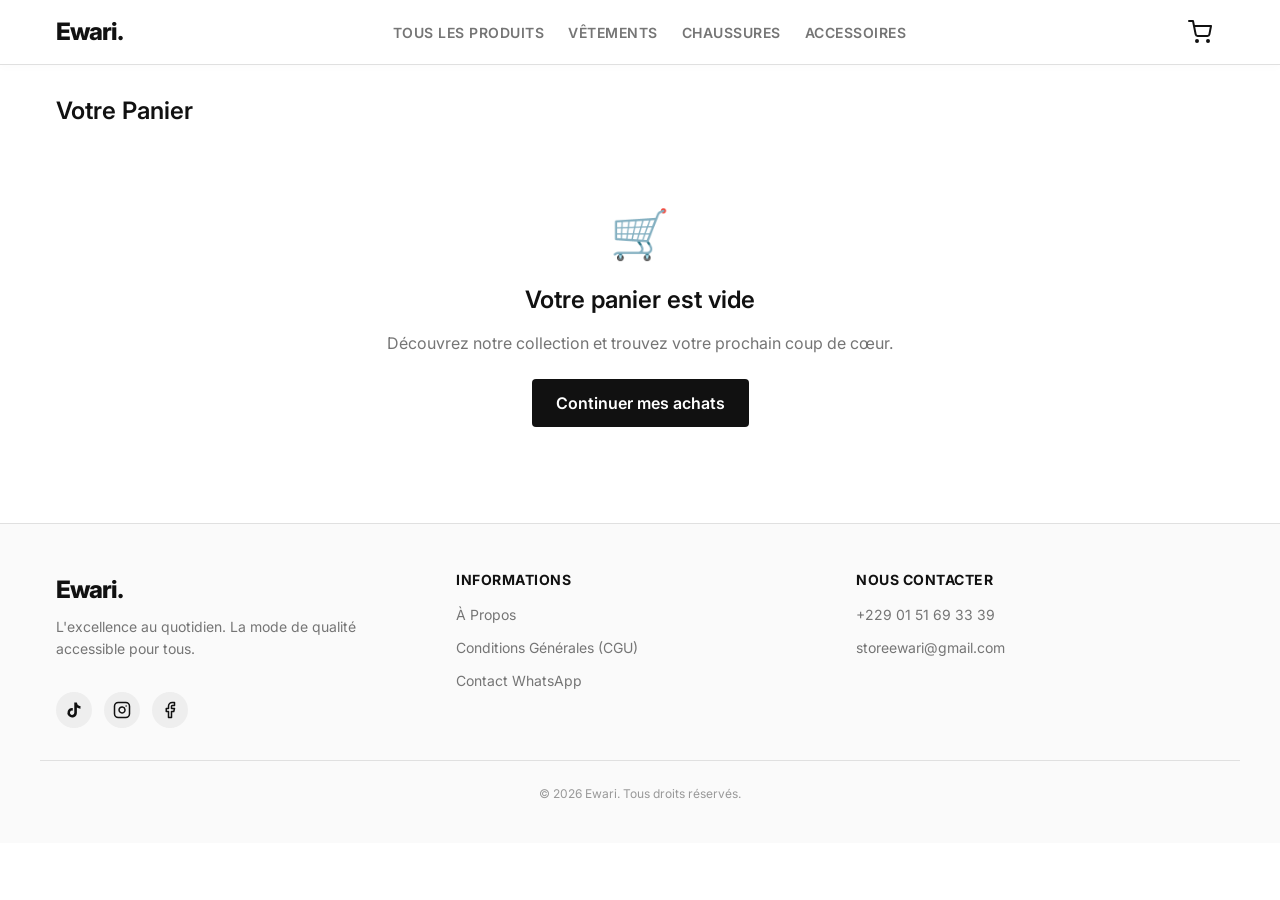
==== commande.html @ d3e02f94 "Initial commit - Ewari" ====
<!DOCTYPE html>
<html lang="fr">
<head>
    <meta charset="UTF-8">
    <meta name="viewport" content="width=device-width, initial-scale=1.0">
    <title>Paiement sécurisé | Ewari</title>
    <link rel="stylesheet" href="css/variables.css">
    <link rel="stylesheet" href="css/base.css">
    <link rel="stylesheet" href="css/layout.css">
    <link rel="stylesheet" href="css/components.css">
    <style>
        .checkout-layout { display: flex; flex-direction: column-reverse; gap: var(--space-8); margin: var(--space-8) 0 var(--space-12); }
        @media (min-width: 1024px) { .checkout-layout { flex-direction: row; align-items: flex-start; } .checkout-form-section { flex: 2; } .checkout-summary-section { flex: 1; position: sticky; top: 80px; } }
        .form-group { margin-bottom: var(--space-4); }
        .form-group label { display: block; margin-bottom: var(--space-2); font-weight: 500; font-size: var(--text-sm); }
        .form-control { width: 100%; padding: var(--space-3); border: 1px solid var(--color-grey-medium); border-radius: var(--radius-sm); font-size: var(--text-base); transition: border-color 0.2s; }
        .form-control:focus { outline: none; border-color: var(--color-black); }
        .section-title { font-size: var(--text-xl); margin-bottom: var(--space-6); padding-bottom: var(--space-2); border-bottom: 1px solid var(--color-grey-medium); }
        .mini-summary { background-color: var(--color-grey-light); padding: var(--space-6); border-radius: var(--radius-md); }
        .summary-row { display: flex; justify-content: space-between; margin-bottom: var(--space-3); font-size: var(--text-base); }
        .summary-row.total { font-weight: 700; font-size: var(--text-lg); border-top: 1px solid var(--color-grey-medium); padding-top: var(--space-4); margin-top: var(--space-4); }
    </style>
</head>
<body>

    <header class="header">
        <div class="container header-container" style="justify-content: center;">
            <a href="index.html" class="logo">Ewari.</a>
        </div>
    </header>

    <main class="container">
        <div class="checkout-layout">
            <div class="checkout-form-section">
                <h1 class="section-title">Informations de livraison</h1>
                
                <form id="checkout-form">
                    <div class="form-group">
                        <label for="fullname">Nom complet *</label>
                        <input type="text" id="fullname" class="form-control" required placeholder="Ex: Jean Dupont">
                    </div>
                    <div class="form-group">
                        <label for="phone">Numéro de téléphone *</label>
                        <input type="tel" id="phone" class="form-control" required placeholder="Ex: +229 XX XX XX XX">
                    </div>
                    <div class="form-group">
                        <label for="address">Adresse de livraison *</label>
                        <input type="text" id="address" class="form-control" required placeholder="Numéro de rue, quartier...">
                    </div>

                    <h2 class="section-title" style="margin-top: var(--space-8);">Paiement</h2>

                    <button type="submit" class="btn btn-primary" style="width: 100%;">Confirmer la commande</button>
                </form>
            </div>

            <div class="checkout-summary-section">
                <div class="mini-summary">
                    <h2 style="font-size: var(--text-lg); margin-bottom: var(--space-4);">Votre commande</h2>
                    <div id="checkout-items-preview" style="margin-bottom: var(--space-4); border-bottom: 1px solid var(--color-grey-medium); padding-bottom: var(--space-4);"></div>
                    <div class="summary-row">
                        <span>Sous-total</span>
                        <span id="checkout-subtotal">0 FCFA</span>
                    </div>
                    <div class="summary-row">
                        <span>Livraison</span>
                        <span>1 500 FCFA</span>
                    </div>
                    <div class="summary-row total">
                        <span>Total à payer</span>
                        <span id="checkout-total">0 FCFA</span>
                    </div>
                </div>
            </div>
        </div>
    </main>

    <footer class="footer">
        <div class="container footer-grid">
            <div class="footer-col">
                <div class="footer-brand">Ewari.</div>
                <p style="color: var(--color-grey-dark); font-size: var(--text-sm); line-height: 1.6;">L'excellence au quotidien. La mode de qualité accessible pour tous.</p>
                <div class="social-icons">
                    <a href="#" aria-label="TikTok"><svg width="18" height="18" viewBox="0 0 24 24" fill="currentColor"><path d="M19.59 6.69a4.83 4.83 0 0 1-3.77-4.25V2h-3.45v13.67a2.89 2.89 0 0 1-5.2 1.74 2.89 2.89 0 0 1 2.31-4.64 2.93 2.93 0 0 1 .88.13V9.4a6.84 6.84 0 0 0-1-.05A6.33 6.33 0 0 0 5 20.1a6.34 6.34 0 0 0 10.86-4.43v-7a8.16 8.16 0 0 0 4.77 1.52v-3.4a4.85 4.85 0 0 1-1-.1z"/></svg></a>
                    <a href="#" aria-label="Instagram"><svg width="18" height="18" viewBox="0 0 24 24" fill="none" stroke="currentColor" stroke-width="2" stroke-linecap="round" stroke-linejoin="round"><rect x="2" y="2" width="20" height="20" rx="5" ry="5"></rect><path d="M16 11.37A4 4 0 1 1 12.63 8 4 4 0 0 1 16 11.37z"></path><line x1="17.5" y1="6.5" x2="17.51" y2="6.5"></line></svg></a>
                    <a href="#" aria-label="Facebook"><svg width="18" height="18" viewBox="0 0 24 24" fill="none" stroke="currentColor" stroke-width="2" stroke-linecap="round" stroke-linejoin="round"><path d="M18 2h-3a5 5 0 0 0-5 5v3H7v4h3v8h4v-8h3l1-4h-4V7a1 1 0 0 1 1-1h3z"></path></svg></a>
                </div>
            </div>
            <div class="footer-col">
                <h3>Informations</h3>
                <ul class="footer-links">
                    <li><a href="#">À Propos</a></li>
                    <li><a href="#">Conditions Générales (CGU)</a></li>
                    <li><a href="#">Contact WhatsApp</a></li>
                </ul>
            </div>
            <div class="footer-col">
                <h3>Nous Contacter</h3>
                <ul class="footer-contact">
                    <li><a href="tel:+2290151693339">+229 01 51 69 33 39</a></li>
                    <li><a href="mailto:storeewari@gmail.com">storeewari@gmail.com</a></li>
                </ul>
            </div>
        </div>
        <div class="container" style="text-align: center; border-top: 1px solid var(--color-grey-medium); margin-top: var(--space-8); padding-top: var(--space-6);">
            <p style="font-size: var(--text-xs); color: #999;">© 2026 Ewari. Tous droits réservés.</p>
        </div>
    </footer>

    <script src="js/data.js"></script>
    <script src="js/checkout.js"></script>
</body>
</html>
---- css/variables.css ----
/* Variables globales - Thème Minimaliste N&B / Gris */
:root {
    /* Couleurs principales */
    --color-white: #FFFFFF;
    --color-black: #111111;
    --color-grey-light: #F5F5F5;
    --color-grey-medium: #E0E0E0;
    --color-grey-dark: #757575;
    
    /* Couleurs sémantiques */
    --color-success: #28A745;
    --color-error: #DC3545;
    
    /* Typographie */
    --font-primary: 'Inter', -apple-system, BlinkMacSystemFont, 'Segoe UI', Roboto, Helvetica, Arial, sans-serif;
    
    /* Tailles de texte (Mobile first) */
    --text-xs: 0.75rem;     /* 12px */
    --text-sm: 0.875rem;    /* 14px */
    --text-base: 1rem;      /* 16px */
    --text-lg: 1.125rem;    /* 18px */
    --text-xl: 1.5rem;      /* 24px */
    --text-xxl: 2rem;       /* 32px */
    
    /* Espacements (Système de grille 8px pour la zone du pouce) */
    --space-1: 0.25rem;     /* 4px */
    --space-2: 0.5rem;      /* 8px */
    --space-3: 0.75rem;     /* 12px */
    --space-4: 1rem;        /* 16px */
    --space-6: 1.5rem;      /* 24px */
    --space-8: 2rem;        /* 32px */
    --space-12: 3rem;       /* 48px */
    
    /* Autres propriétés */
    --radius-sm: 4px;
    --radius-md: 8px;
    --shadow-sm: 0 1px 3px rgba(0,0,0,0.12);
    --shadow-md: 0 4px 6px rgba(0,0,0,0.1);
    --transition-speed: 0.2s;
    
    /* Z-index */
    --z-header: 100;
    --z-toast: 200;
    --z-modal: 300;
}
---- css/base.css ----
/* Import de la police Inter via Google Fonts */
@import url('https://fonts.googleapis.com/css2?family=Inter:wght@300;400;500;600;700&display=swap');

/* CSS Reset de base */
*, *::before, *::after {
    box-sizing: border-box;
    margin: 0;
    padding: 0;
}

html {
    font-size: 16px;
    scroll-behavior: smooth;
}

body {
    font-family: var(--font-primary);
    background-color: var(--color-white);
    color: var(--color-black);
    line-height: 1.5;
    -webkit-font-smoothing: antialiased;
    -moz-osx-font-smoothing: grayscale;
}

/* Typographie globale */
h1, h2, h3, h4, h5, h6 {
    font-weight: 600;
    line-height: 1.2;
    margin-bottom: var(--space-4);
}

p {
    margin-bottom: var(--space-4);
    color: var(--color-grey-dark);
}

a {
    color: inherit;
    text-decoration: none;
    transition: color var(--transition-speed) ease;
}

ul, ol {
    list-style: none;
}

img {
    max-width: 100%;
    height: auto;
    display: block;
    object-fit: cover;
}

button {
    font-family: inherit;
    cursor: pointer;
    border: none;
    background: none;
}

input, textarea, select {
    font-family: inherit;
}

/* Utilitaires globaux */
.container {
    width: 100%;
    max-width: 1200px;
    margin: 0 auto;
    padding: 0 var(--space-4); /* Padding mobile-first par défaut */
}

.sr-only {
    /* Classe pour l'accessibilité : masque visuellement un élément mais le laisse lisible par les lecteurs d'écran */
    position: absolute;
    width: 1px;
    height: 1px;
    padding: 0;
    margin: -1px;
    overflow: hidden;
    clip: rect(0, 0, 0, 0);
    white-space: nowrap;
    border: 0;
}
---- css/layout.css ----
/* Layout du Panier */
.cart-layout { display: flex; flex-direction: column; gap: var(--space-8); }
.cart-summary { background-color: var(--color-grey-light); padding: var(--space-6); border-radius: var(--radius-md); }
@media (min-width: 992px) {
    .cart-layout { flex-direction: row; align-items: flex-start; }
    #cart-items-container { flex: 2; }
    .cart-summary { flex: 1; position: sticky; top: 100px; }
}

/* Header global */
.header {
    background-color: var(--color-white);
    border-bottom: 1px solid var(--color-grey-medium);
    position: sticky; 
    top: 0;
    z-index: var(--z-header);
    box-shadow: 0 2px 10px rgba(0,0,0,0.02);
}
.header-container { display: flex; justify-content: space-between; align-items: center; height: 64px; }
.header-left { display: flex; align-items: center; gap: var(--space-2); }
.menu-btn { display: flex; align-items: center; justify-content: center; padding: var(--space-2); min-width: 48px; min-height: 48px; color: var(--color-black); }
.logo { font-size: var(--text-xl); font-weight: 800; letter-spacing: -1px; }

.nav { display: none; }
.header-actions { display: flex; align-items: center; gap: 4px; }
.icon-btn { position: relative; padding: var(--space-2); display: flex; align-items: center; justify-content: center; min-width: 48px; min-height: 48px; color: var(--color-black); }
.cart-count { position: absolute; top: 4px; right: 4px; background-color: var(--color-black); color: var(--color-white); font-size: 0.65rem; font-weight: 700; height: 18px; min-width: 18px; border-radius: 9px; display: flex; align-items: center; justify-content: center; padding: 0 4px; }

/* Footer global avec Grille 3 colonnes */
.footer { background-color: #FAFAFA; padding: var(--space-12) 0 var(--space-6) 0; margin-top: var(--space-12); border-top: 1px solid var(--color-grey-medium); }
.footer-grid { display: grid; grid-template-columns: 1fr; gap: var(--space-8); }
.footer-col { display: flex; flex-direction: column; align-items: center; text-align: center; }
@media (min-width: 768px) {
    .footer-grid { grid-template-columns: repeat(3, 1fr); }
    .footer-col { align-items: flex-start; text-align: left; }
}
.footer-col h3 { font-size: var(--text-sm); font-weight: 700; margin-bottom: var(--space-4); text-transform: uppercase; letter-spacing: 0.5px; }
.footer-brand { font-size: var(--text-xl); font-weight: 800; margin-bottom: var(--space-2); letter-spacing: -1px; }
.footer-links, .footer-contact { display: flex; flex-direction: column; gap: var(--space-3); font-size: var(--text-sm); color: var(--color-grey-dark); }
.footer-links a:hover, .footer-contact a:hover { color: var(--color-black); text-decoration: underline; }
.social-icons { display: flex; gap: var(--space-3); margin-top: var(--space-4); }
.social-icons a { color: var(--color-black); display: inline-flex; align-items: center; justify-content: center; width: 36px; height: 36px; border-radius: 50%; background-color: #EEEEEE; transition: background-color 0.2s; }
.social-icons a:hover { background-color: #DDDDDD; }

/* Responsive basique */
@media (min-width: 768px) {
    .menu-btn { display: none; }
    .header-left { gap: 0; }
    .nav { display: flex; gap: var(--space-6); }
    .nav-link { font-weight: 600; color: var(--color-grey-dark); font-size: var(--text-sm); text-transform: uppercase; letter-spacing: 0.5px; }
    .nav-link:hover, .nav-link.active { color: var(--color-black); }
}
---- css/components.css ----
/* Boutons */
.btn {
    display: inline-flex; align-items: center; justify-content: center;
    padding: var(--space-3) var(--space-6); font-size: var(--text-base);
    font-weight: 600; border-radius: var(--radius-sm);
    transition: all 0.3s cubic-bezier(0.25, 0.8, 0.25, 1);
    text-align: center; min-height: 48px; width: 100%; border: none; cursor: pointer;
}
@media (min-width: 768px) { .btn { width: auto; } }

.btn-primary { background-color: var(--color-black); color: var(--color-white); }
.btn-primary:hover { background-color: #333; transform: translateY(-2px); box-shadow: 0 4px 12px rgba(0,0,0,0.15); }
.btn-outline { background-color: transparent; color: var(--color-black); border: 1px solid var(--color-black); }
.btn-outline:hover { background-color: var(--color-black); color: var(--color-white); }

/* Bouton Disabled (Grisé) */
.btn:disabled, .btn.disabled { opacity: 0.4; cursor: not-allowed; background-color: var(--color-grey-dark) !important; color: var(--color-white) !important; transform: none !important; box-shadow: none !important; }

/* Section Hero */
.hero {
    position: relative; text-align: center; padding: 80px 0; margin-bottom: var(--space-8);
    background-color: var(--color-black); background-image: url('../images/hero_bg.jpg');
    background-size: cover; background-position: center; color: var(--color-white);
}
.hero::before { content: ''; position: absolute; top: 0; left: 0; right: 0; bottom: 0; background: rgba(0, 0, 0, 0.5); z-index: 1; }
.hero .container { position: relative; z-index: 2; }
.hero h1 { font-size: var(--text-xl); margin-bottom: var(--space-4); text-shadow: 0 2px 4px rgba(0,0,0,0.5); }
@media (min-width: 768px) { .hero h1 { font-size: var(--text-xxl); } }
.hero p { font-size: 1rem; font-weight: 400; margin-bottom: var(--space-6); max-width: 500px; margin-left: auto; margin-right: auto; color: #f1f1f1; }
.hero-btn { padding: var(--space-4) var(--space-8) !important; font-size: 1.05rem !important; width: auto !important; background-color: var(--color-white); color: var(--color-black); border-radius: 30px !important; }
.hero-btn:hover { background-color: #f0f0f0; transform: scale(1.02); }

/* Categories */
.categories-section { margin-bottom: var(--space-12); }
.section-title { font-size: var(--text-lg); font-weight: 700; margin-bottom: var(--space-4); text-align: left; letter-spacing: -0.5px;}
.categories-grid { display: grid; grid-template-columns: repeat(3, 1fr); gap: var(--space-4); }
.category-card {
    display: flex; flex-direction: column; align-items: center; justify-content: center;
    background-color: #FAFAFA; padding: var(--space-4) var(--space-2);
    border-radius: var(--radius-md); transition: all 0.3s ease; border: 1px solid var(--color-grey-medium);
}
.category-card:hover { transform: translateY(-3px); box-shadow: 0 4px 12px rgba(0,0,0,0.05); border-color: var(--color-black); }
.category-icon { font-size: 1.8rem; margin-bottom: var(--space-2); }
.category-card h3 { font-size: 0.8rem; font-weight: 600; margin: 0; }

/* Grille de produits - Séparée par ligne verticale */
.products-grid { 
    display: grid; 
    grid-template-columns: repeat(2, 1fr); 
    gap: 0; row-gap: var(--space-8); margin-bottom: var(--space-8); 
}
@media (min-width: 768px) {
    .products-grid { grid-template-columns: repeat(4, 1fr); }
}

/* Carte Produit - Avec ligne de séparation */
.product-card {
    position: relative; display: flex; flex-direction: column;
    padding: 0 var(--space-3) var(--space-4) var(--space-3);
    background-color: var(--color-white);
    border-right: 1px solid var(--color-grey-medium);
}
.products-grid .product-card:nth-child(2n) { border-right: none; }
@media (min-width: 768px) {
    .products-grid .product-card:nth-child(2n) { border-right: 1px solid var(--color-grey-medium); }
    .products-grid .product-card:nth-child(4n) { border-right: none; }
}

.product-image-wrapper {
    position: relative; background-color: var(--color-grey-light); aspect-ratio: 4/5;
    overflow: hidden; margin-bottom: var(--space-3);
}
.product-image { width: 100%; height: 100%; object-fit: cover; transition: transform 0.7s cubic-bezier(0.25, 0.46, 0.45, 0.94); }
.product-card:hover .product-image { transform: scale(1.05); }

.product-info { display: flex; flex-direction: column; }
.product-brand { font-size: 0.65rem; color: var(--color-grey-dark); text-transform: uppercase; letter-spacing: 1px; margin-bottom: 2px; padding: 0; }
.product-title { font-size: 0.95rem; font-weight: 600; margin-bottom: var(--space-1); padding: 0; color: var(--color-black); line-height: 1.3; }
.product-price { font-weight: 700; font-size: 1.05rem; padding: 0; margin-top: auto; }

/* Panier Responsif */
.cart-item { display: flex; gap: var(--space-4); margin-bottom: var(--space-6); padding-bottom: var(--space-6); border-bottom: 1px solid var(--color-grey-medium); }
.cart-item-img { width: 90px; height: 110px; object-fit: cover; border-radius: var(--radius-sm); }
.cart-item-details { flex: 1; display: flex; flex-direction: column; }
.cart-item-header { display: flex; flex-direction: column; margin-bottom: 4px; }
.cart-item-title { font-size: 1rem; font-weight: 600; line-height: 1.2; margin-bottom: 4px; }
.cart-item-price { font-weight: 700; font-size: 1.1rem; }
@media (min-width: 768px) {
    .cart-item-img { width: 120px; height: 150px; }
    .cart-item-header { flex-direction: row; justify-content: space-between; align-items: flex-start; }
}

/* Résumé Panier / Commande */
.summary-row { display: flex; justify-content: space-between; margin-bottom: var(--space-3); font-size: 1rem; color: var(--color-grey-dark); }
.summary-row.total { font-weight: 900; font-size: 1.35rem; color: var(--color-black); border-top: 2px solid var(--color-black); padding-top: var(--space-4); margin-top: var(--space-4); }

/* Fiche Produit - Tailles */
.size-grid { display: flex; flex-wrap: wrap; gap: 8px; margin-bottom: var(--space-2); }
.size-btn { border: 1px solid var(--color-grey-medium); background: var(--color-white); padding: 12px; min-width: 48px; text-align: center; cursor: pointer; transition: all 0.2s; font-size: 0.95rem; font-weight: 600; border-radius: var(--radius-sm); }
.size-btn:hover { border-color: var(--color-black); }
.size-btn.selected { border-color: var(--color-black); background: var(--color-black); color: var(--color-white); }

/* Fiche Produit - Barre Add To Cart Sticky Mobile */
.product-detail-layout { padding-bottom: 90px; } /* Evite que le footer/contenu se cache sous la barre */
.add-to-cart-container {
    position: fixed; bottom: 0; left: 0; width: 100%;
    padding: var(--space-4); background-color: var(--color-white);
    box-shadow: 0 -4px 12px rgba(0,0,0,0.08); z-index: 100; border-top: 1px solid var(--color-grey-light);
}
@media (min-width: 768px) {
    .product-detail-layout { padding-bottom: 0; }
    .add-to-cart-container { position: static; padding: 0; box-shadow: none; border-top: none; margin-top: var(--space-6); }
}

/* Sélecteur de quantité */
.quantity-selector {
    display: inline-flex; align-items: center; border: 1px solid var(--color-grey-medium); border-radius: var(--radius-sm); overflow: hidden;
}
.qty-btn { background: var(--color-white); border: none; padding: 8px 16px; font-size: 1.2rem; cursor: pointer; }
.qty-btn:hover { background-color: var(--color-grey-light); }
.qty-input { width: 40px; text-align: center; border: none; font-size: 1rem; font-weight: 600; background: transparent; }

/* Etoiles Notation */
.stars-container { display: flex; align-items: center; gap: 2px; margin-bottom: var(--space-2); padding: 0; }
.star { color: #FFB800; width: 12px; height: 12px; }
.reviews-count { font-size: 0.7rem; color: var(--color-grey-dark); margin-left: 4px; }

/* Top Snackbar (Vert ou Rouge) */
.toast-container { position: fixed; top: 20px; left: 50%; transform: translateX(-50%); z-index: 1000; display: flex; flex-direction: column; gap: var(--space-2); width: 90%; max-width: 400px; pointer-events: none; }
.toast { background-color: var(--color-black); color: var(--color-white); padding: var(--space-3) var(--space-4); border-radius: var(--radius-md); font-size: var(--text-sm); font-weight: 600; display: flex; align-items: center; justify-content: center; box-shadow: 0 4px 12px rgba(0,0,0, 0.3); animation: slideDown 0.4s cubic-bezier(0.175, 0.885, 0.32, 1.275) forwards; }
@keyframes slideDown { from { opacity: 0; transform: translateY(-30px); } to { opacity: 1; transform: translateY(0); } }

/* Trust Badges */
.trust-badges { display: flex; gap: var(--space-4); margin-top: var(--space-6); padding-top: var(--space-4); border-top: 1px solid var(--color-grey-medium); justify-content: center; }
.trust-badge { display: flex; flex-direction: column; align-items: center; text-align: center; font-size: 0.7rem; color: var(--color-grey-dark); gap: 6px; }
.trust-badge svg { color: var(--color-black); width: 20px; height: 20px; }
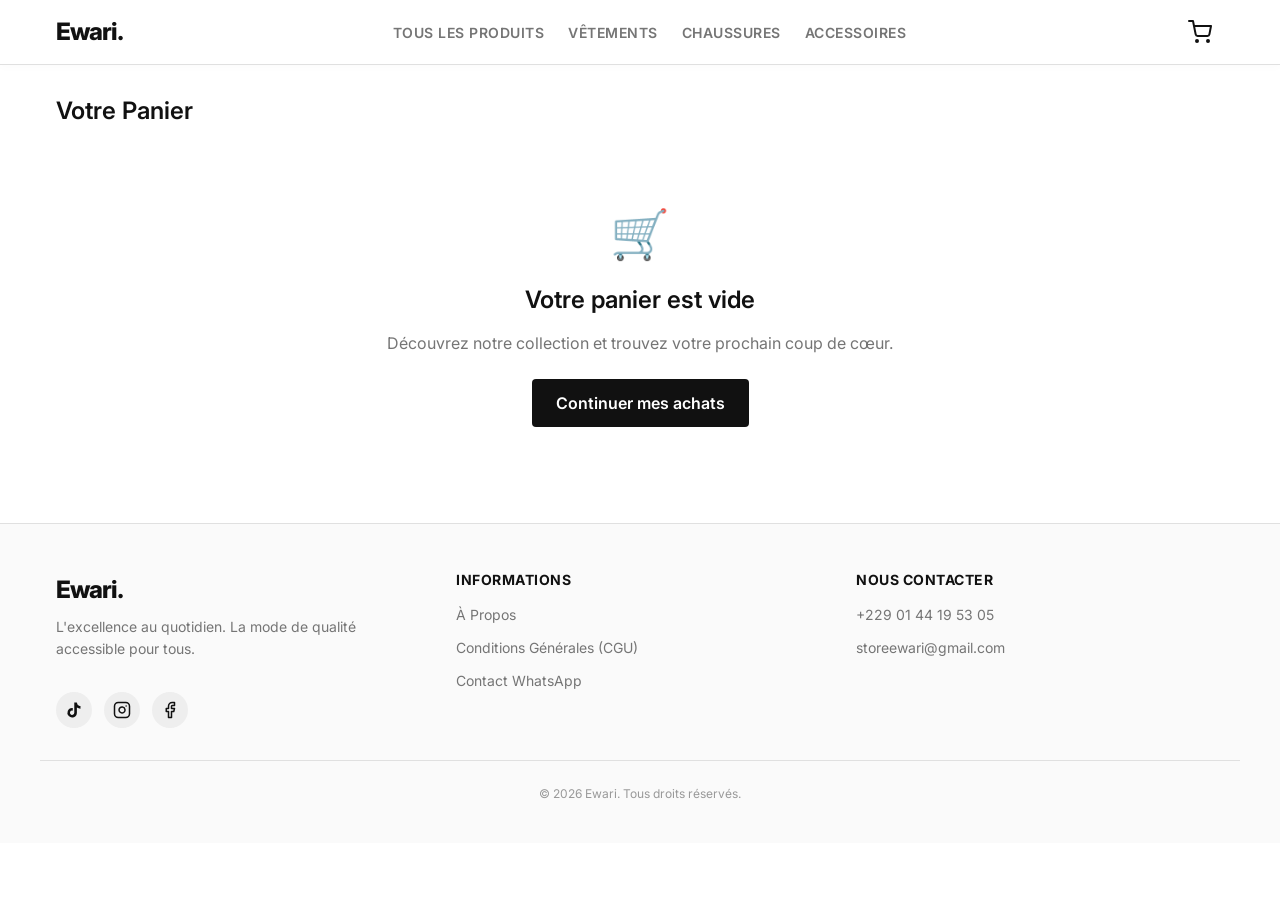
==== commit 1dc0ebbb: "correction of phone number" ====
--- a/commande.html
+++ b/commande.html
@@ -97,7 +97,7 @@
             <div class="footer-col">
                 <h3>Nous Contacter</h3>
                 <ul class="footer-contact">
-                    <li><a href="tel:+2290151693339">+229 01 51 69 33 39</a></li>
+                    <li><a href="tel:+2290151693339">+229 01 44 19 53 05</a></li>
                     <li><a href="mailto:storeewari@gmail.com">storeewari@gmail.com</a></li>
                 </ul>
             </div>
